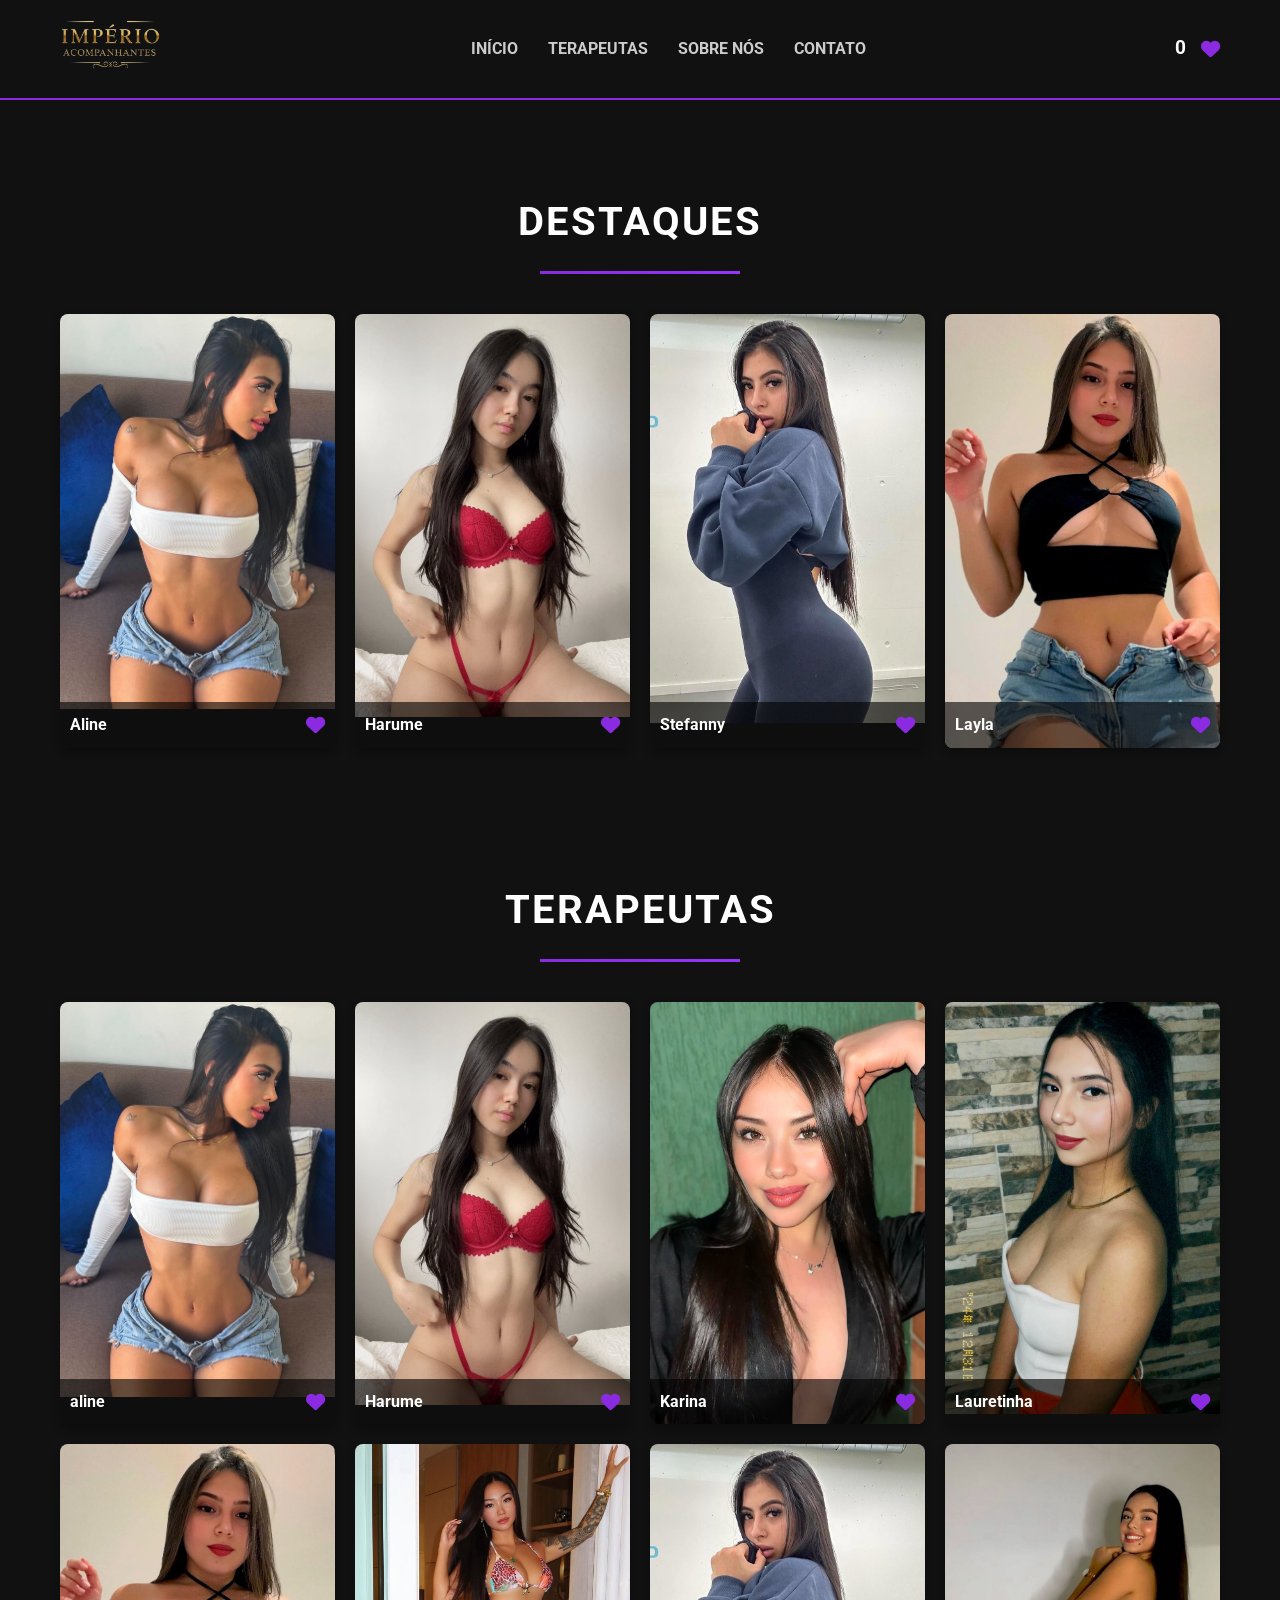
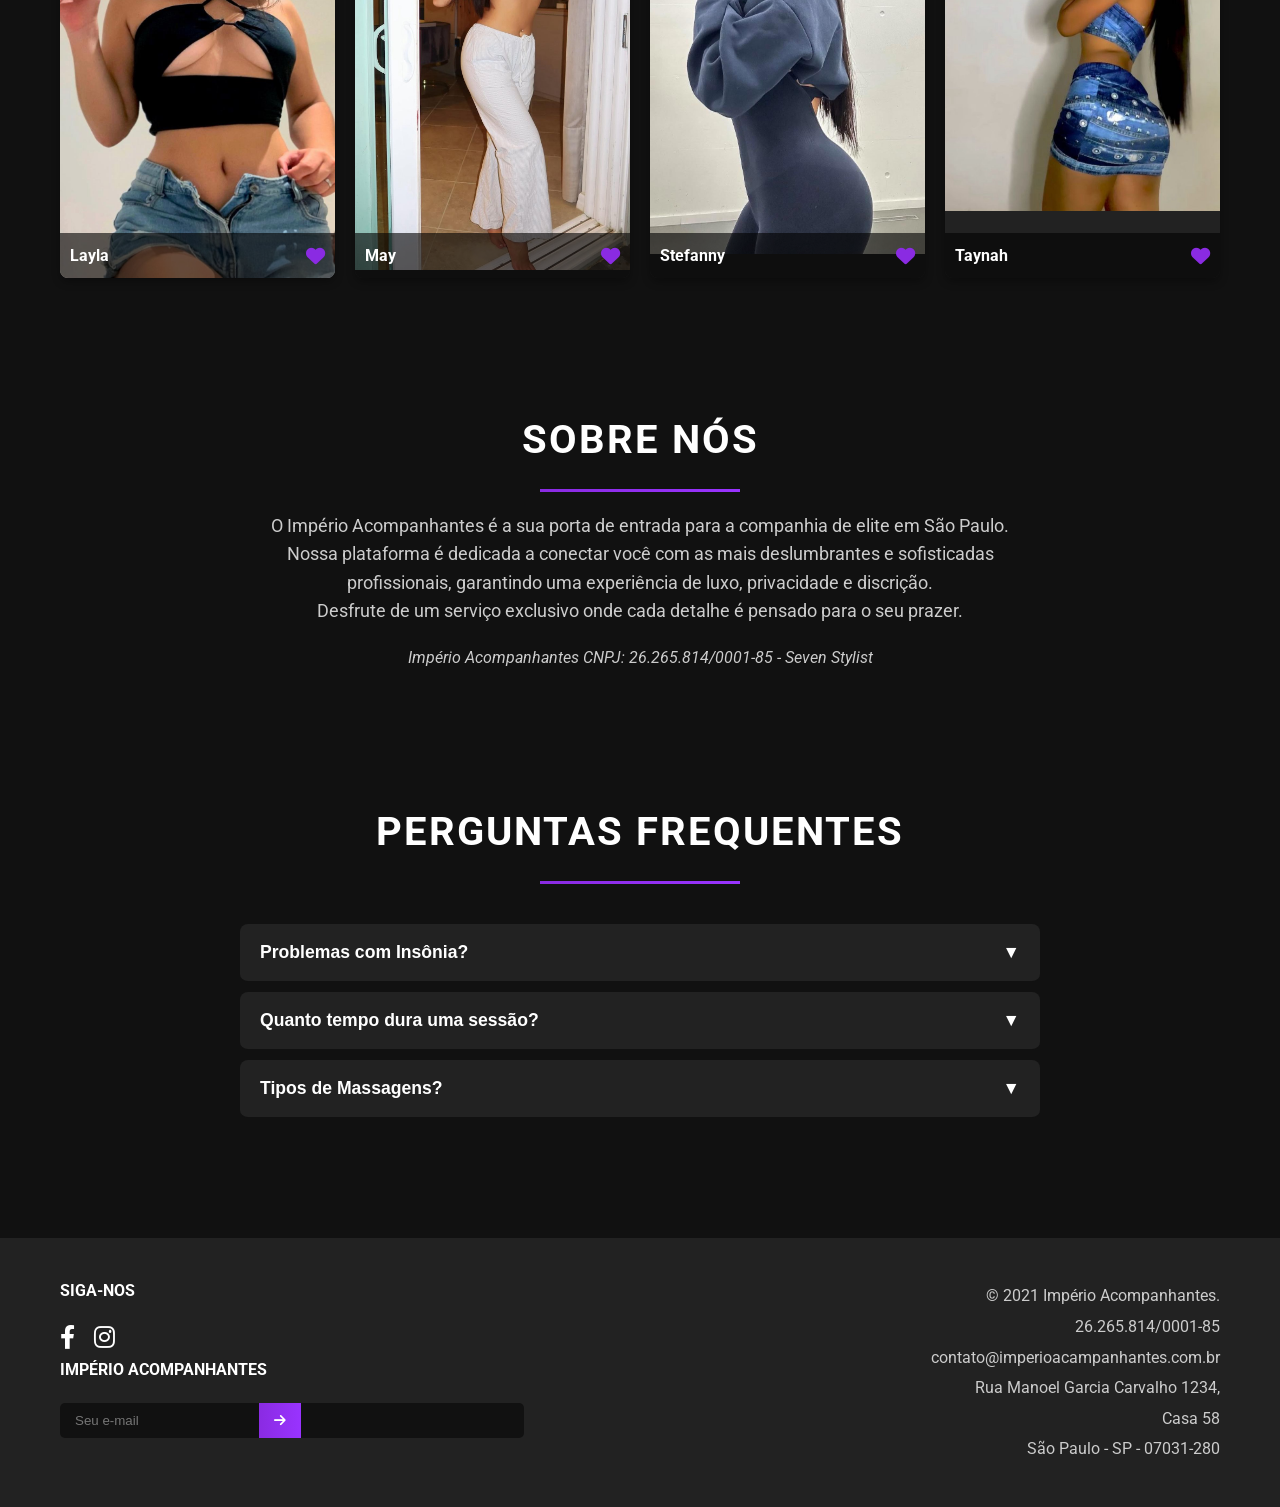
==== index.html @ 7ad2dae6 "Alterações dos css e html e img" ====
<!DOCTYPE html>
<html lang="pt-BR">
  <head>
    <meta charset="UTF-8" />
    <meta name="viewport" content="width=device-width, initial-scale=1.0" />

    <title>Império Acompanhantes | Acompanhantes de Luxo em São Paulo</title>

    <meta
      name="description"
      content="Encontre acompanhantes de luxo em São Paulo para encontros inesquecíveis. Profissionais de alto padrão e discrição garantida."
    />

    <meta
      name="keywords"
      content="acompanhantes, luxo, São Paulo, império acompanhantes, garotas de programa, escorts"
    />

    <meta name="author" content="Império Acompanhantes" />

    <link rel="canonical" href="https://www.imperioacompanhantes.com.br/" />

    <meta property="og:title" content="Império Acompanhantes | Acompanhantes de Luxo em São Paulo" />
    <meta property="og:description" content="Encontre acompanhantes de luxo em São Paulo para encontros inesquecíveis. Profissionais de alto padrão e discrição garantida." />
    <meta property="og:url" content="https://www.imperioacompanhantes.com.br/" />
    <meta property="og:site_name" content="Império Acompanhantes" />
    <meta property="og:type" content="website" />
    <meta property="og:image" content="https://www.imperioacompanhantes.com.br/img/logo-1.png" />

    <meta name="twitter:card" content="summary_large_image" />
    <meta name="twitter:title" content="Império Acompanhantes | Acompanhantes de Luxo em São Paulo" />
    <meta name="twitter:description" content="Encontre acompanhantes de luxo em São Paulo para encontros inesquecíveis. Profissionais de alto padrão e discrição garantida." />
    <meta name="twitter:image" content="https://www.imperioacompanhantes.com.br/img/logo-1.png" />

    <link rel="shortcut icon" href="./img/favicon.ico" type="image/x-icon">

    <link rel="stylesheet" href="style.css" />
    <link rel="stylesheet" href="responsivo.css" />
    <link
      rel="stylesheet"
      href="https://cdnjs.cloudflare.com/ajax/libs/font-awesome/6.0.0-beta3/css/all.min.css"
    />
  </head>

  <body>
    <header class="main-header">
      <div class="container">
        <div class="logo">
          <img src="./img/logo-1.png" alt="Império Acompanhantes Logo" />
        </div>
        <nav class="main-nav">
          <ul>
            <li><a href="#">INÍCIO</a></li>
            <li><a href="#therapists">TERAPEUTAS</a></li>
            <li><a href="#about">SOBRE NÓS</a></li>
            <li><a href="contato.html">CONTATO</a></li>
          </ul>
        </nav>
        <div class="user-actions">
          <span class="favorites-count">0</span>
          <i class="fas fa-heart"></i>
          <i class="fas fa-bars menu-icon"></i>
        </div>
      </div>
    </header>

    <main>
      <section class="highlights-section">
        <div class="container">
          <h2 class="section-title">Destaques</h2>
          <div class="highlights-grid">
            <div class="highlight-card">
              <a href="aline.html">
              <img src="./img/aline/aline-1.jpg" alt="Aline" />
              </a>
              <div class="card-footer">
                <span class="therapist-name">Aline</span>
                <i class="fas fa-heart favorite-icon"></i>
              </div>
            </div>
            <div class="highlight-card">
              <a href="harume.html">
                <img src="./img/harume/harume-1.jpg" alt="Harume" />
              </a>
              <div class="card-footer">
                <span class="therapist-name">Harume</span>
                <i class="fas fa-heart favorite-icon"></i>
              </div>
            </div>
            <div class="highlight-card">
              <a href="stefanny.html">
                <img src="./img/stefanny/stefanny-1.jpg" alt="stefanny" />
              </a>
              <div class="card-footer">
                <span class="therapist-name">Stefanny</span>
                <i class="fas fa-heart favorite-icon"></i>
              </div>
            </div>
            <div class="highlight-card">
              <a href="layla.html">
                <img src="./img/layla/layla-1.jpg" alt="layla" />
              </a>
              <div class="card-footer">
                <span class="therapist-name">Layla</span>
                <i class="fas fa-heart favorite-icon"></i>
              </div>
            </div>
          </div>
        </div>
      </section>

      <section class="therapists-section" id="therapists">
        <div class="container">
          <h2 class="section-title">Terapeutas</h2>
          <div class="therapists-grid">
            <div class="therapist-card">
              <a href="aline.html">
                <img src="./img/aline/aline-1.jpg" alt="aline" />
              </a>
              <div class="card-footer">
                <span class="therapist-name">aline</span>
                <i class="fas fa-heart favorite-icon"></i>
              </div>
            </div>
            <div class="therapist-card">
              <a href="harume.html">
                <img src="./img/harume/harume-1.jpg" alt="Harume" />
              </a>
              <div class="card-footer">
                <span class="therapist-name">Harume</span>
                <i class="fas fa-heart favorite-icon"></i>
              </div>
            </div>
            <div class="therapist-card">
              <a href="karina.html">
                <img src="./img/karina/karina-1.jpg" alt="Karina" />
              </a>
              <div class="card-footer">
                <span class="therapist-name">Karina</span>
                <i class="fas fa-heart favorite-icon"></i>
              </div>
            </div>
            <div class="therapist-card">
              <a href="lauretinha.html">
                <img src="./img/lauretinha/lauretinha-1.jpg" alt="Lauretinha" />
              </a>
              <div class="card-footer">
                <span class="therapist-name">Lauretinha</span>
                <i class="fas fa-heart favorite-icon"></i>
              </div>
            </div>
            <div class="therapist-card">
              <a href="layla.html">
                <img src="./img/layla/layla-1.jpg" alt="Layla" />
              </a>
              <div class="card-footer">
                <span class="therapist-name">Layla</span>
                <i class="fas fa-heart favorite-icon"></i>
              </div>
            </div>
            <div class="therapist-card">
              <a href="may.html">
                <img src="./img/may/may-1.jpg" alt="May" />
              </a>
              <div class="card-footer">
                <span class="therapist-name">May</span>
                <i class="fas fa-heart favorite-icon"></i>
              </div>
            </div>
            <div class="therapist-card">
              <a href="stefanny.html">
                <img src="./img/stefanny/stefanny-1.jpg" alt="Stefanny" />
              </a>
              <div class="card-footer">
                <span class="therapist-name">Stefanny</span>
                <i class="fas fa-heart favorite-icon"></i>
              </div>
            </div>
            <div class="therapist-card">
              <a href="taynah.html">
                <img src="./img/taynah/taynah-1.jpg" alt="Taynah" />
              </a>
              <div class="card-footer">
                <span class="therapist-name">Taynah</span>
                <i class="fas fa-heart favorite-icon"></i>
              </div>
            </div>
          </div>
        </div>
      </section>

      <section class="about-us-section" id="about">
        <div class="container">
          <h2 class="section-title">Sobre Nós</h2>
          <p class="about-us-text">
            O Império Acompanhantes é a sua porta de entrada para a companhia de elite em São Paulo.<br> Nossa plataforma é dedicada a conectar você com as mais deslumbrantes e sofisticadas profissionais, garantindo uma experiência de luxo, privacidade e discrição.<br> Desfrute de um serviço exclusivo onde cada detalhe é pensado para o seu prazer.
          </p>
          <p class="about-us-details">
            Império Acompanhantes CNPJ: 26.265.814/0001-85 - Seven Stylist
          </p>
        </div>
      </section>

      <section class="faq-section">
        <div class="container">
          <h2 class="section-title">Perguntas Frequentes</h2>
          <div class="accordion">
            <div class="accordion-item">
              <button class="accordion-header">
                Problemas com Insônia?
                <span class="icon">&#9660;</span>
              </button>
              <div class="accordion-content">
                <p>
                  Ao produzir serotonina a massagem também produz a melatonina,
                  o hormônio responsável pelas nossas noites bem dormidas,
                  ajudando a se manter mais tempo na fase profunda do sono onde
                  a nossa saúde é restaurada e a dor reduzida melhorando, muito,
                  a qualidade de vida!
                </p>
              </div>
            </div>
            <div class="accordion-item">
              <button class="accordion-header">
                Quanto tempo dura uma sessão?
                <span class="icon">&#9660;</span>
              </button>
              <div class="accordion-content">
                <p>
                  A massoterapia tem a duração de, mais ou menos, uma hora e
                  naquele momento nada mais importa além do seu relaxamento e
                  bem-estar. Durante a sessão de massagem é liberado o hormônio
                  cortisol que, ao aumentar, ajuda a combater o estresse. Também
                  há o aumento da dopamina que é o neurotransmissor responsável
                  pela sensação de prazer, por isso, que após a sessão você se
                  sente relaxada e muito bem.
                </p>
              </div>
            </div>
            <div class="accordion-item">
              <button class="accordion-header">
                Tipos de Massagens?
                <span class="icon">&#9660;</span>
              </button>
              <div class="accordion-content">
                <p>
                  A massoterapia tem a duração de, mais ou menos, uma hora e
                  naquele momento nada mais importa além do seu relaxamento e
                  bem-estar. Durante a sessão de massagem é liberado o hormônio
                  cortisol que, ao aumentar, ajuda a combater o estresse. Também
                  há o aumento da dopamina que é o neurotransmissor responsável
                  pela sensação de prazer, por isso, que após a sessão você se
                  sente relaxada e muito bem.
                </p>
              </div>
            </div>
          </div>
        </div>
      </section>
    </main>

    <footer class="main-footer">
      <div class="container">
        <div class="footer-social">
          <h4>Siga-nos</h4>
          <div class="social-icons">
            <a href="#"><i class="fab fa-facebook-f"></i></a>
            <a href="#"><i class="fab fa-instagram"></i></a>
          </div>
          <h4>Império Acompanhantes</h4>
          <div class="newsletter-form">
            <input type="email" placeholder="Seu e-mail" />
            <button type="submit"><i class="fas fa-arrow-right"></i></button>
          </div>
        </div>
        <div class="footer-info">
          <p>&copy; 2021 Império Acompanhantes.</p>
          <p>26.265.814/0001-85</p>
          <p>contato@imperioacampanhantes.com.br</p>
          <p>Rua Manoel Garcia Carvalho 1234,</p>
          <p>Casa 58</p>
          <p>São Paulo - SP - 07031-280</p>
        </div>
      </div>
    </footer>

    <script src="script.js"></script>
  </body>
</html>
---- style.css ----
@import url("https://fonts.googleapis.com/css2?family=Roboto:wght@400;700&display=swap");

:root {
  --dark-bg: #111111;
  --primary-purple: #8a2be2;
  --light-purple: #9933ff;
  --text-color: #ffffff;
  --text-light: #cccccc;
  --gray-bg: #222222;
}

* {
  margin: 0;
  padding: 0;
  box-sizing: border-box;
}

body {
  font-family: "Roboto", sans-serif;
  background-color: var(--dark-bg);
  color: var(--text-color);
  line-height: 1.6;
}

.container {
  max-width: 1200px;
  margin: 0 auto;
  padding: 0 20px;
}

.main-header {
  background-color: var(--dark-bg);
  padding: 20px 0;
  border-bottom: 2px solid var(--primary-purple);
}

.main-header .container {
  display: flex;
  justify-content: space-between;
  align-items: center;
}

.logo img {
  height: 50px;
}

.main-nav ul {
  list-style: none;
  display: flex;
}

.main-nav li {
  margin: 0 15px;
}

.main-nav a {
  color: var(--text-light);
  text-decoration: none;
  font-weight: bold;
  text-transform: uppercase;
  transition: color 0.3s ease;
}

.main-nav a:hover,
.main-nav a.active {
  color: var(--primary-purple);
}

.user-actions {
  display: flex;
  align-items: center;
  gap: 15px;
  font-size: 1.2rem;
}

.user-actions .favorites-count {
  font-weight: bold;
}

.user-actions .fa-heart {
  color: var(--primary-purple);
}

.user-actions .fa-bars {
  color: var(--text-color);
  cursor: pointer;
}

.section-title {
  text-align: center;
  font-size: 2.5rem;
  padding: 50px 0 20px;
  position: relative;
  text-transform: uppercase;
  letter-spacing: 2px;
}

.section-title::after {
  content: "";
  position: absolute;
  bottom: 0;
  left: 50%;
  transform: translateX(-50%);
  width: 200px;
  height: 3px;
  background: linear-gradient(to right, #8a2be2, #9933ff);
}

.highlights-section {
  padding: 40px 0;
}

.highlights-grid {
  display: grid;
  grid-template-columns: repeat(4, 1fr);
  gap: 20px;
  margin-top: 40px;
}

.highlight-card {
  background-color: var(--gray-bg);
  border-radius: 8px;
  overflow: hidden;
  position: relative;
  box-shadow: 0 4px 8px rgba(0, 0, 0, 0.3);
  transition: transform 0.3s ease;
}

.highlight-card:hover {
  transform: translateY(-5px);
}

.highlight-card img {
  width: 100%;
  height: auto;
  display: block;
}

.highlight-card .card-footer {
  position: absolute;
  bottom: 0;
  left: 0;
  width: 100%;
  background: rgba(0, 0, 0, 0.6);
  color: var(--text-color);
  padding: 10px;
  display: flex;
  justify-content: space-between;
  align-items: center;
}

.highlight-card .therapist-name {
  font-weight: bold;
}

.highlight-card .favorite-icon {
  color: var(--primary-purple);
  cursor: pointer;
  font-size: 1.2rem;
}

.therapists-section {
  padding: 40px 0;
}

.therapists-grid {
  display: grid;
  grid-template-columns: repeat(4, 1fr);
  gap: 20px;
  margin-top: 40px;
}

.therapist-card {
  background-color: var(--gray-bg);
  border-radius: 8px;
  overflow: hidden;
  position: relative;
  box-shadow: 0 4px 8px rgba(0, 0, 0, 0.3);
  transition: transform 0.3s ease;
}

.therapist-card:hover {
  transform: translateY(-5px);
}

.therapist-card img {
  width: 100%;
  height: auto;
  display: block;
}

.card-footer {
  position: absolute;
  bottom: 0;
  left: 0;
  width: 100%;
  background: rgba(0, 0, 0, 0.6);
  color: var(--text-color);
  padding: 10px;
  display: flex;
  justify-content: space-between;
  align-items: center;
}

.therapist-name {
  font-weight: bold;
}

.favorite-icon {
  color: var(--primary-purple);
  cursor: pointer;
  font-size: 1.2rem;
}

.about-us-section {
  padding: 40px 0;
  text-align: center;
}

.about-us-text {
  max-width: 800px;
  margin: 20px auto;
  color: var(--text-light);
  font-size: 1.1rem;
}

.about-us-details {
  margin-top: 10px;
  font-style: italic;
  color: var(--text-light);
}

.massage-gallery {
  display: grid;
  grid-template-columns: repeat(3, 1fr);
  gap: 10px;
  margin-top: 40px;
}

.massage-gallery img {
  width: 100%;
  height: auto;
  border-radius: 8px;
  box-shadow: 0 4px 8px rgba(0, 0, 0, 0.3);
}

.faq-section {
  padding: 40px 0;
}

.accordion {
  max-width: 800px;
  margin: 40px auto;
}

.accordion-item {
  background-color: var(--gray-bg);
  border-bottom: 1px solid var(--dark-bg);
  margin-bottom: 10px;
  border-radius: 8px;
  overflow: hidden;
}

.accordion-header {
  width: 100%;
  background-color: var(--gray-bg);
  color: var(--text-color);
  border: none;
  text-align: left;
  padding: 18px 20px;
  font-size: 1.1rem;
  font-weight: bold;
  cursor: pointer;
  transition: background-color 0.3s ease;
  display: flex;
  justify-content: space-between;
  align-items: center;
}

.accordion-header:hover {
  background-color: #333;
}

.accordion-header .icon {
  transition: transform 0.3s ease;
}

.accordion-header.active .icon {
  transform: rotate(180deg);
}

.accordion-content {
  background-color: #333;
  max-height: 0;
  overflow: hidden;
  transition: max-height 0.3s ease-out;
  padding: 0 20px;
}

.accordion-content p {
  padding: 15px 0;
  color: var(--text-light);
}

.main-footer {
  background-color: var(--gray-bg);
  padding: 40px 0;
  margin-top: 40px;
}

.main-footer .container {
  display: flex;
  justify-content: space-between;
  flex-wrap: wrap;
  align-items: flex-start;
}

.footer-social {
  width: 40%;
}

.footer-social h4 {
  color: var(--text-color);
  text-transform: uppercase;
  margin-bottom: 15px;
}

.social-icons a {
  color: var(--text-color);
  font-size: 1.5rem;
  margin-right: 15px;
  transition: color 0.3s ease;
}

.social-icons a:hover {
  color: var(--primary-purple);
}

.newsletter-form {
  margin-top: 20px;
  display: flex;
  align-items: center;
  border-radius: 5px;
  overflow: hidden;
  background-color: var(--dark-bg);
}

.newsletter-form input {
  border: none;
  background: transparent;
  padding: 10px 15px;
  color: var(--text-color);
  outline: none;
}

.newsletter-form button {
  background: linear-gradient(to right, #8a2be2, #9933ff);
  border: none;
  color: var(--text-color);
  padding: 10px 15px;
  cursor: pointer;
}

.footer-info {
  width: 50%;
  text-align: right;
  color: var(--text-light);
}

.footer-info p {
  margin: 5px 0;
}

.contact-section {
  padding: 40px 0;
  text-align: center;
}

.contact-form {
  max-width: 600px;
  margin: 40px auto 20px auto;
  text-align: left;
}

.form-group {
  margin-bottom: 20px;
}

.form-group label {
  display: block;
  margin-bottom: 8px;
  font-weight: bold;
  color: var(--primary-purple);
}

.form-group input,
.form-group textarea {
  width: 100%;
  padding: 12px;
  border: 2px solid var(--primary-purple);
  background-color: transparent;
  color: var(--text-color);
  border-radius: 8px;
  font-size: 1rem;
  box-sizing: border-box;
}

.form-group input:focus,
.form-group textarea:focus {
  outline: none;
  border-color: var(--accent-pink);
}

.btn-send {
  display: block;
  width: 100%;
  padding: 15px;
  font-size: 1.1rem;
  font-weight: bold;
  color: #fff;
  background-color: var(--primary-purple);
  border: none;
  border-radius: 8px;
  cursor: pointer;
  transition: background-color 0.3s ease;
}

.btn-send:hover {
  background-color: var(--accent-pink);
}

.other-contacts {
  margin-top: 40px;
  text-align: center;
}

.other-contacts h4 {
  color: var(--primary-purple);
  font-size: 1.2rem;
  margin-bottom: 15px;
}

.other-contacts .social-links a {
  display: block;
  margin: 10px 0;
  color: var(--text-color);
  text-decoration: none;
  font-size: 1rem;
  transition: color 0.3s ease;
}

.other-contacts .social-links a:hover {
  color: var(--primary-purple);
}

.fas.fa-bars.menu-icon {
  display: none;
}
---- responsivo.css ----
@media (max-width: 768px) {
  .main-header .container {
    flex-direction: column;
    text-align: center;
  }

  .main-nav {
    display: none;
    position: absolute;
    top: 60px;
    left: 0;
    width: 100%;
    background-color: #1a1a1a;
    z-index: 1000;
    margin-top: 10px;
  }

  .main-nav.open {
    display: block;
  }

  .main-nav ul {
    list-style: none;
    padding: 0;
    margin: 0;
    display: flex;
    flex-direction: column;
    gap: 10px;
  }

  .main-nav ul li {
    width: 100%;
    margin: 0;
    border-bottom: 1px solid rgba(255, 255, 255, 0.1);
  }

  .main-nav ul li a:hover {
    background: linear-gradient(to right, #9b59b6, #e91e63);
    color: #fff; 
    transition: background 0.3s ease;
    font-weight: bold;
  }

  .main-nav ul li a {
    display: block;
    width: 100%;
    padding: 15px 20px;
    color: #fff;
    text-decoration: none;
    font-size: 1.1rem;
    text-transform: uppercase;
    transition: background-color 0.3s ease;
  }

  .main-nav ul li a:hover,
  .main-nav ul li a:focus {
    background-color: rgba(255, 255, 255, 0.1);
  }

  .menu-icon {
    display: block;
    cursor: pointer;
  }

  .fas.fa-bars.menu-icon {
    display: block;
  }
    
  .highlights-grid {
    grid-template-columns: repeat(2, 1fr);
  }

  .massage-gallery {
    grid-template-columns: repeat(2, 1fr);
  }

  .therapists-grid {
    grid-template-columns: repeat(2, 1fr);
  }
    
  .footer-social,
  .footer-info {
    width: 100%;
    text-align: left;
    margin-bottom: 20px;
  }
    
  .footer-info {
    text-align: left;
  }
}

@media (max-width: 480px) {
  
  .fas.fa-bars.menu-icon {
    display: block;
  }

  .highlights-grid {
    grid-template-columns: 1fr;
  }

  .massage-gallery {
    grid-template-columns: 1fr;
  }
  
  .therapists-grid {
    grid-template-columns: 1fr;
  }
}
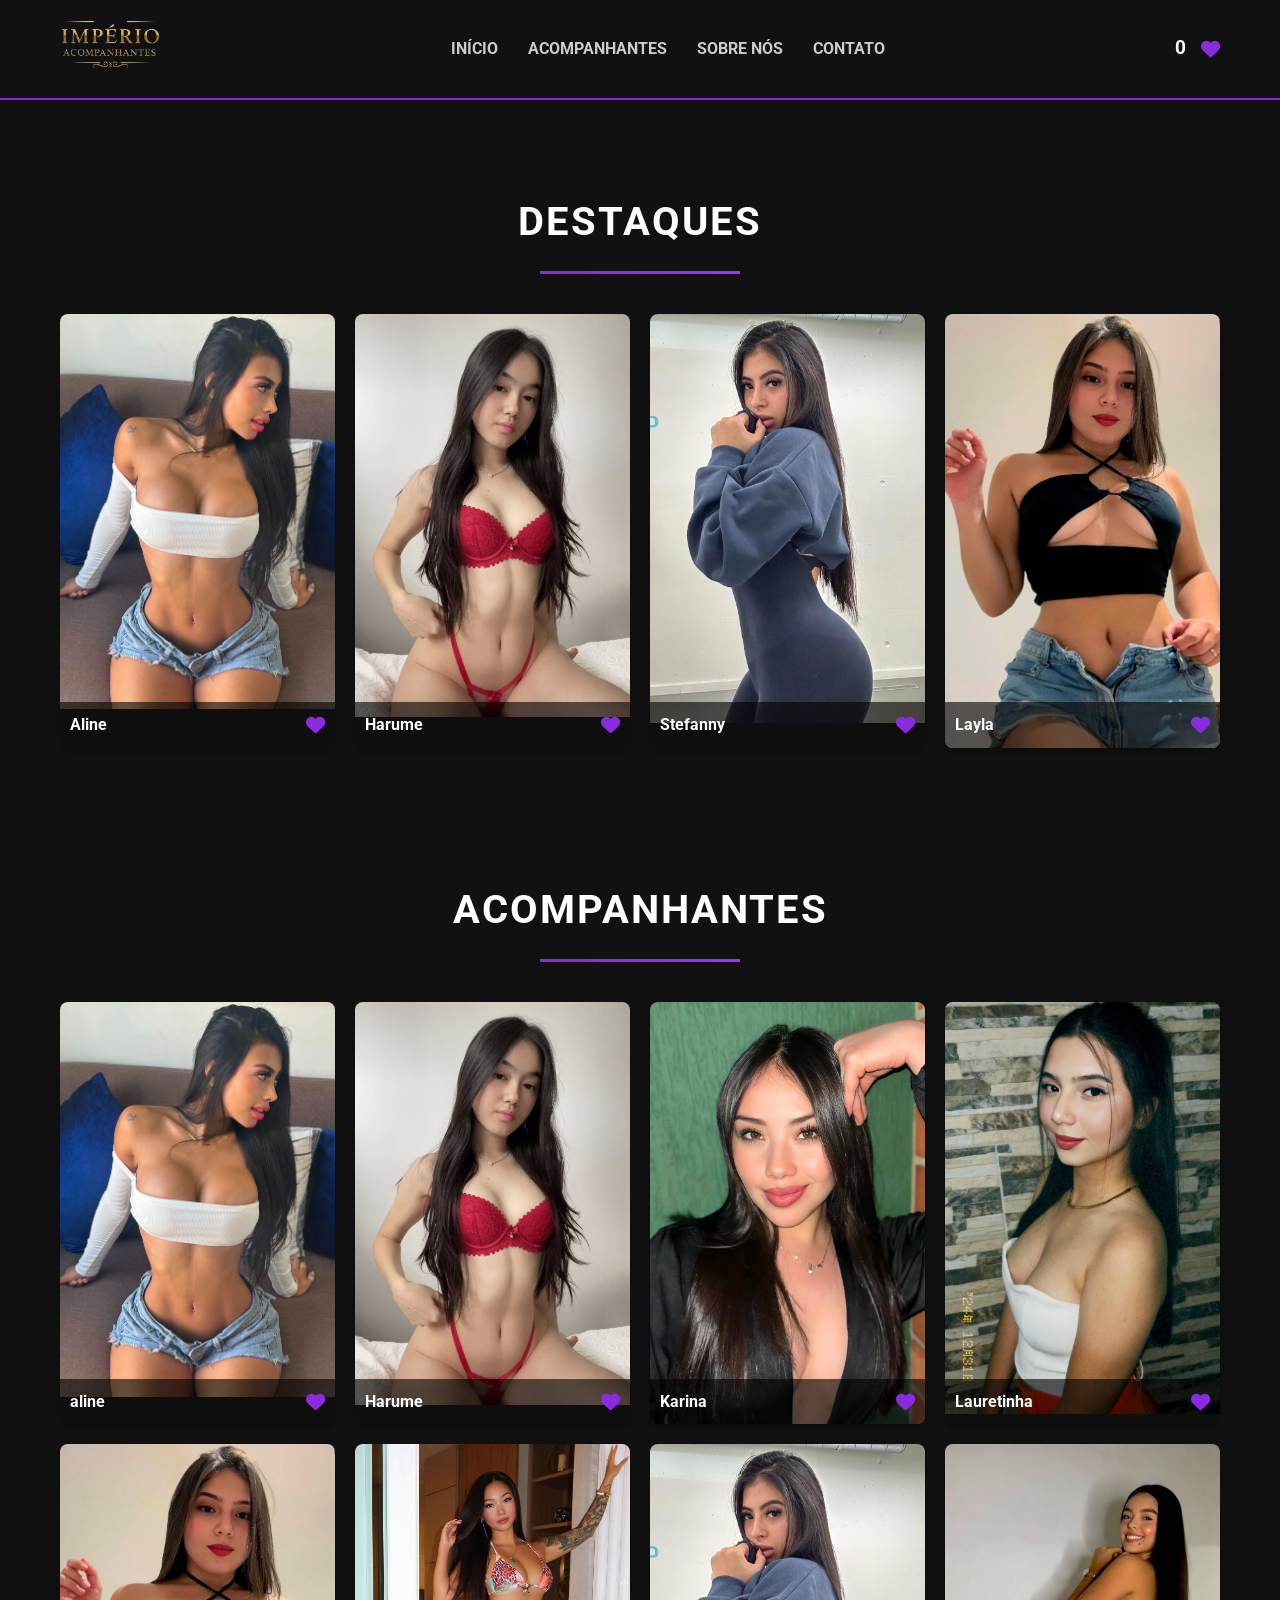
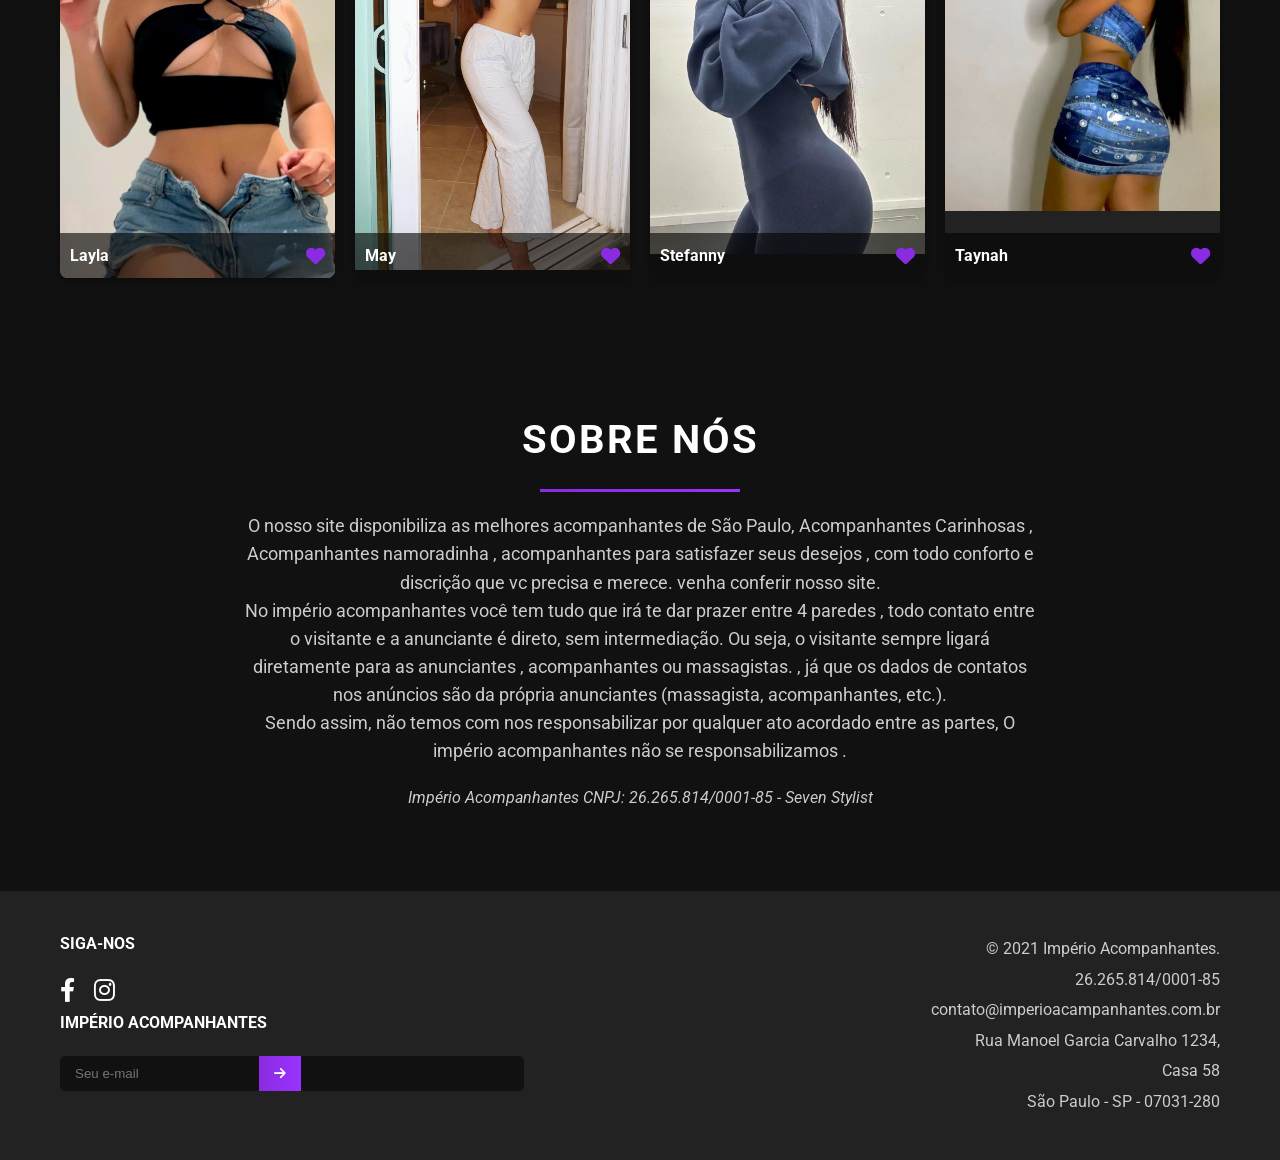
==== commit 05f2dd2e: "Alteração dos textos e exclusão de seção" ====
--- a/index.html
+++ b/index.html
@@ -51,7 +51,7 @@
         <nav class="main-nav">
           <ul>
             <li><a href="#">INÍCIO</a></li>
-            <li><a href="#therapists">TERAPEUTAS</a></li>
+            <li><a href="#therapists">ACOMPANHANTES</a></li>
             <li><a href="#about">SOBRE NÓS</a></li>
             <li><a href="contato.html">CONTATO</a></li>
           </ul>
@@ -111,7 +111,7 @@
 
       <section class="therapists-section" id="therapists">
         <div class="container">
-          <h2 class="section-title">Terapeutas</h2>
+          <h2 class="section-title">Acompanhantes</h2>
           <div class="therapists-grid">
             <div class="therapist-card">
               <a href="aline.html">
@@ -193,68 +193,15 @@
         <div class="container">
           <h2 class="section-title">Sobre Nós</h2>
           <p class="about-us-text">
-            O Império Acompanhantes é a sua porta de entrada para a companhia de elite em São Paulo.<br> Nossa plataforma é dedicada a conectar você com as mais deslumbrantes e sofisticadas profissionais, garantindo uma experiência de luxo, privacidade e discrição.<br> Desfrute de um serviço exclusivo onde cada detalhe é pensado para o seu prazer.
+            O nosso site disponibiliza as melhores acompanhantes de São Paulo, Acompanhantes Carinhosas , Acompanhantes namoradinha , acompanhantes para satisfazer seus desejos , com todo conforto e discrição que vc precisa e merece. venha conferir nosso site. <br>
+            
+            No império acompanhantes você tem tudo que irá te dar prazer entre 4 paredes , todo contato entre o visitante e a anunciante é direto, sem intermediação. Ou seja, o visitante sempre ligará diretamente para as anunciantes , acompanhantes ou massagistas. , já que os dados de contatos nos anúncios são da própria anunciantes (massagista, acompanhantes, etc.). <br>
+ 
+            Sendo assim, não temos com nos responsabilizar por qualquer ato acordado entre as partes, O império acompanhantes  não se responsabilizamos .
           </p>
           <p class="about-us-details">
             Império Acompanhantes CNPJ: 26.265.814/0001-85 - Seven Stylist
           </p>
-        </div>
-      </section>
-
-      <section class="faq-section">
-        <div class="container">
-          <h2 class="section-title">Perguntas Frequentes</h2>
-          <div class="accordion">
-            <div class="accordion-item">
-              <button class="accordion-header">
-                Problemas com Insônia?
-                <span class="icon">&#9660;</span>
-              </button>
-              <div class="accordion-content">
-                <p>
-                  Ao produzir serotonina a massagem também produz a melatonina,
-                  o hormônio responsável pelas nossas noites bem dormidas,
-                  ajudando a se manter mais tempo na fase profunda do sono onde
-                  a nossa saúde é restaurada e a dor reduzida melhorando, muito,
-                  a qualidade de vida!
-                </p>
-              </div>
-            </div>
-            <div class="accordion-item">
-              <button class="accordion-header">
-                Quanto tempo dura uma sessão?
-                <span class="icon">&#9660;</span>
-              </button>
-              <div class="accordion-content">
-                <p>
-                  A massoterapia tem a duração de, mais ou menos, uma hora e
-                  naquele momento nada mais importa além do seu relaxamento e
-                  bem-estar. Durante a sessão de massagem é liberado o hormônio
-                  cortisol que, ao aumentar, ajuda a combater o estresse. Também
-                  há o aumento da dopamina que é o neurotransmissor responsável
-                  pela sensação de prazer, por isso, que após a sessão você se
-                  sente relaxada e muito bem.
-                </p>
-              </div>
-            </div>
-            <div class="accordion-item">
-              <button class="accordion-header">
-                Tipos de Massagens?
-                <span class="icon">&#9660;</span>
-              </button>
-              <div class="accordion-content">
-                <p>
-                  A massoterapia tem a duração de, mais ou menos, uma hora e
-                  naquele momento nada mais importa além do seu relaxamento e
-                  bem-estar. Durante a sessão de massagem é liberado o hormônio
-                  cortisol que, ao aumentar, ajuda a combater o estresse. Também
-                  há o aumento da dopamina que é o neurotransmissor responsável
-                  pela sensação de prazer, por isso, que após a sessão você se
-                  sente relaxada e muito bem.
-                </p>
-              </div>
-            </div>
-          </div>
         </div>
       </section>
     </main>
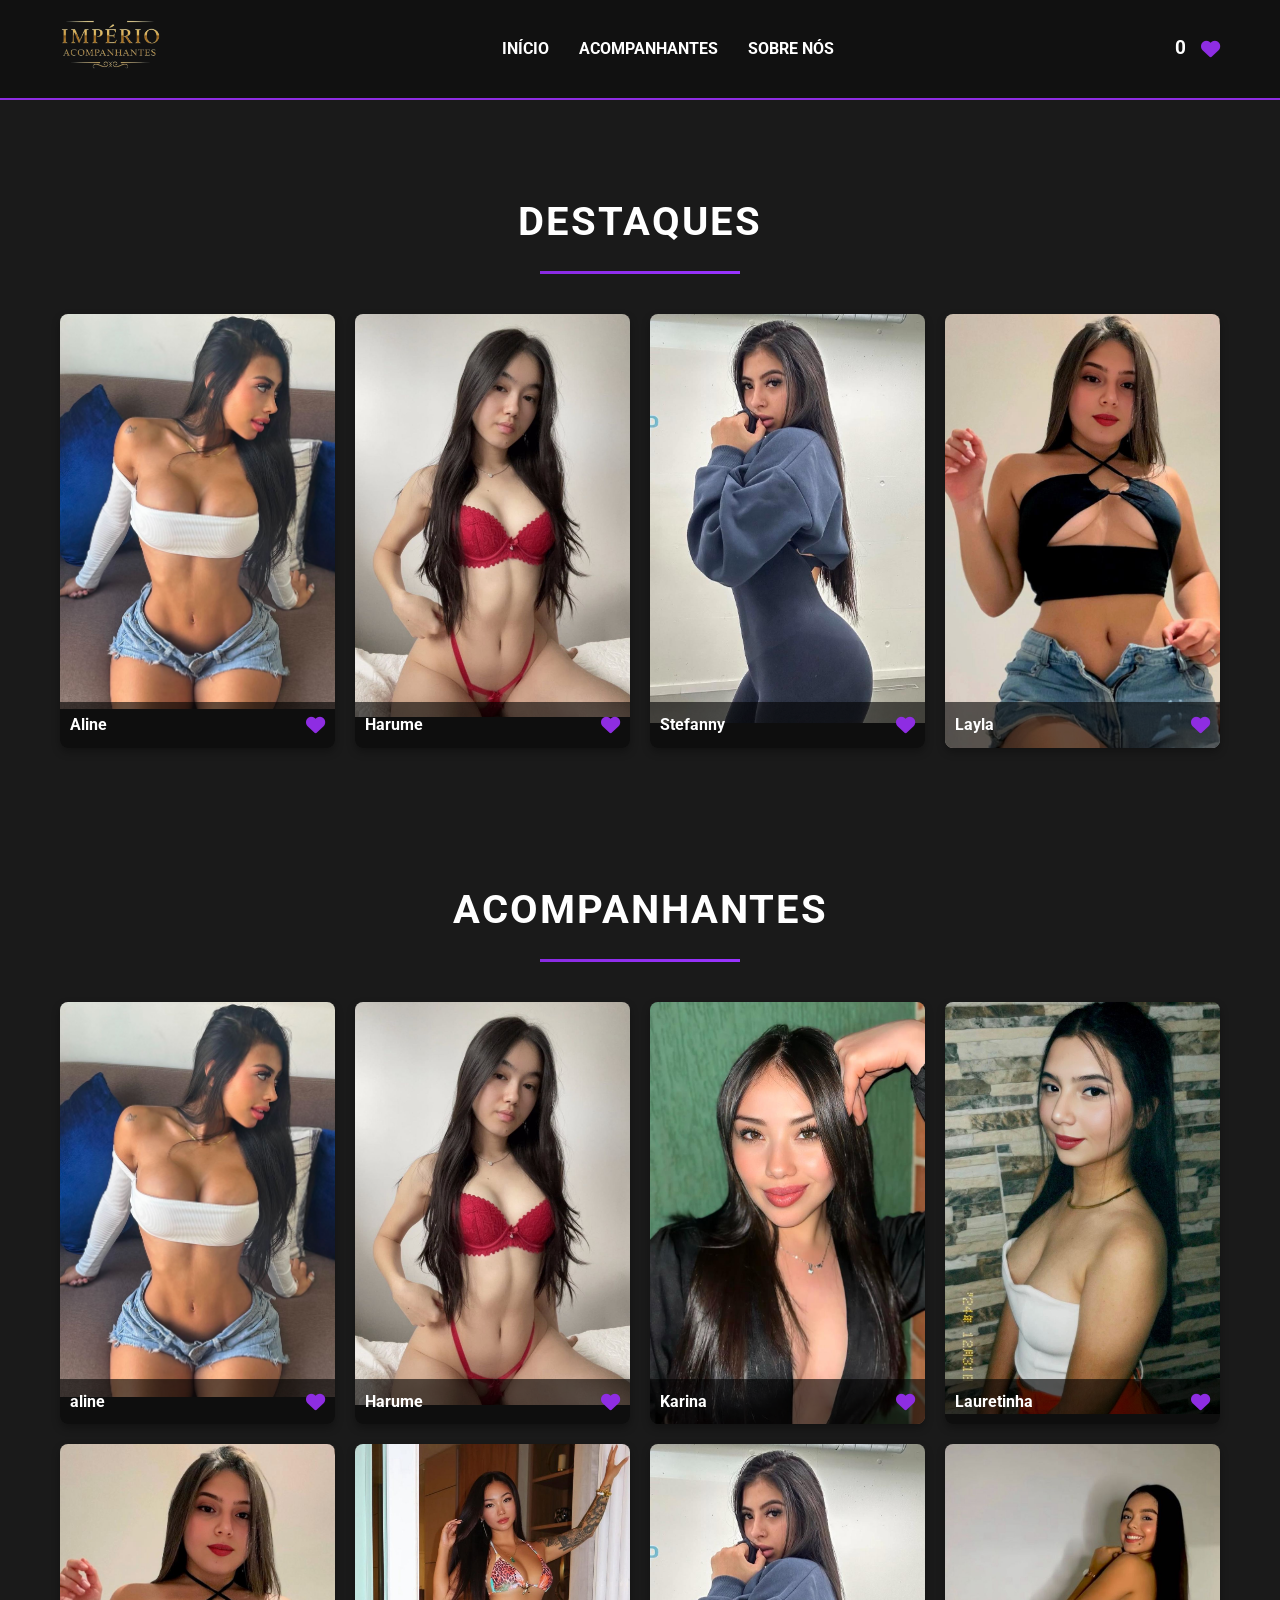
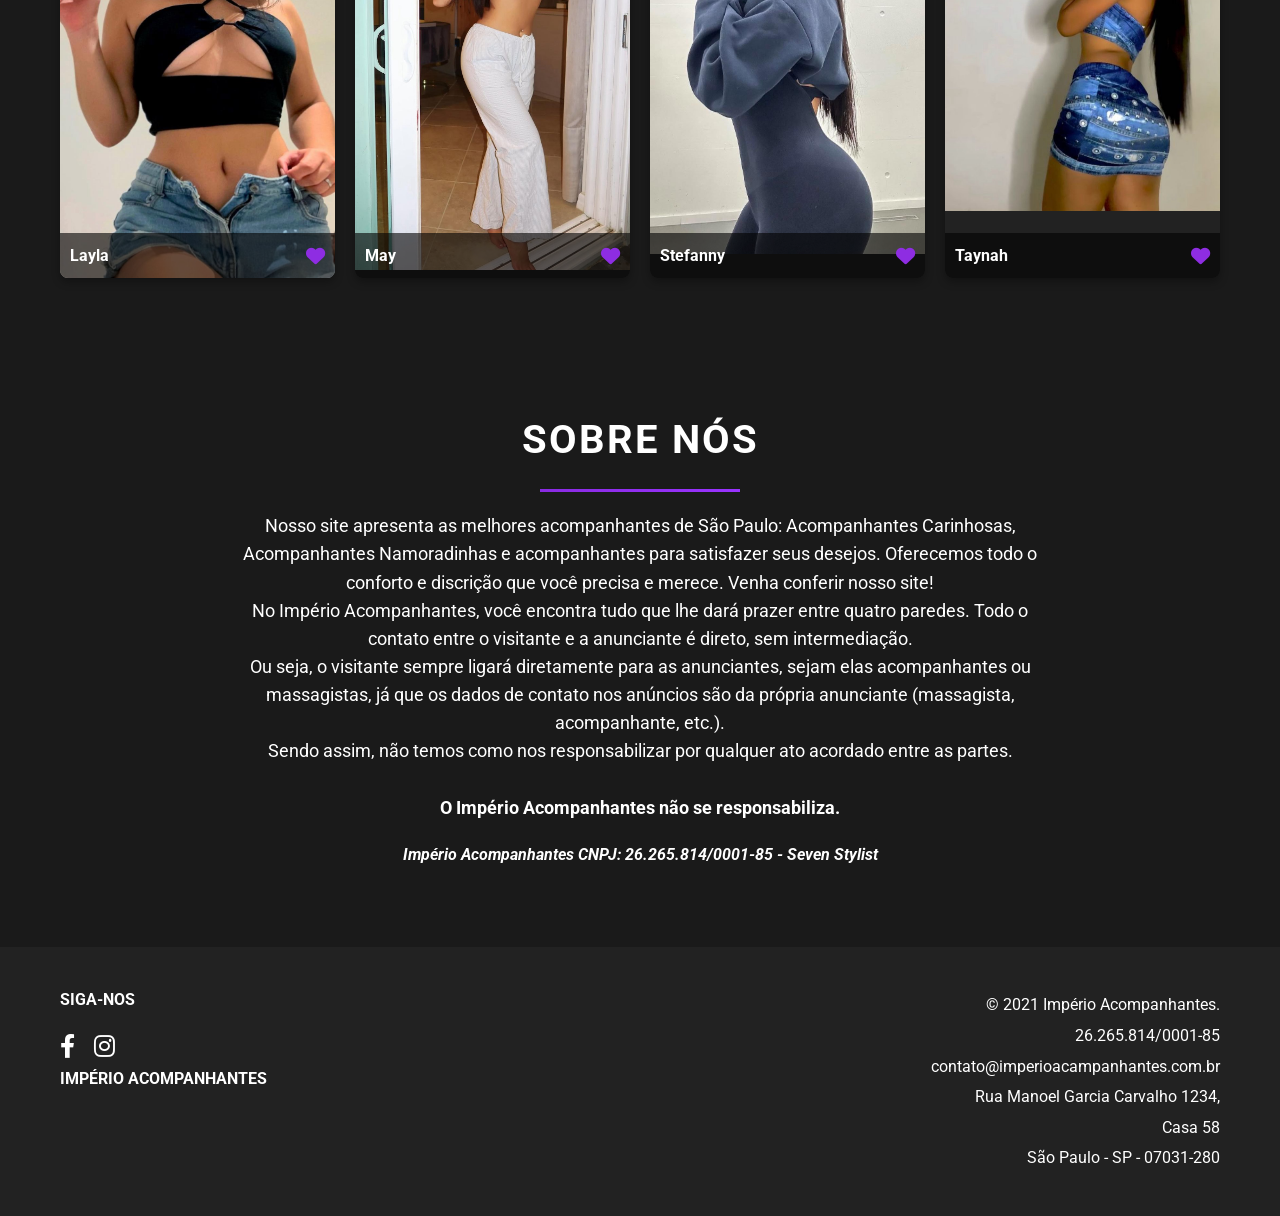
==== commit b81bfd41: "Alterações finais e exclusão da aba contatos" ====
--- a/index.html
+++ b/index.html
@@ -53,7 +53,6 @@
             <li><a href="#">INÍCIO</a></li>
             <li><a href="#therapists">ACOMPANHANTES</a></li>
             <li><a href="#about">SOBRE NÓS</a></li>
-            <li><a href="contato.html">CONTATO</a></li>
           </ul>
         </nav>
         <div class="user-actions">
@@ -193,14 +192,18 @@
         <div class="container">
           <h2 class="section-title">Sobre Nós</h2>
           <p class="about-us-text">
-            O nosso site disponibiliza as melhores acompanhantes de São Paulo, Acompanhantes Carinhosas , Acompanhantes namoradinha , acompanhantes para satisfazer seus desejos , com todo conforto e discrição que vc precisa e merece. venha conferir nosso site. <br>
+            Nosso site apresenta as melhores acompanhantes de São Paulo: Acompanhantes Carinhosas, Acompanhantes Namoradinhas e acompanhantes para satisfazer seus desejos. Oferecemos todo o conforto e discrição que você precisa e merece. Venha conferir nosso site!<br>
             
-            No império acompanhantes você tem tudo que irá te dar prazer entre 4 paredes , todo contato entre o visitante e a anunciante é direto, sem intermediação. Ou seja, o visitante sempre ligará diretamente para as anunciantes , acompanhantes ou massagistas. , já que os dados de contatos nos anúncios são da própria anunciantes (massagista, acompanhantes, etc.). <br>
+            No Império Acompanhantes, você encontra tudo que lhe dará prazer entre quatro paredes. Todo o contato entre o visitante e a anunciante é direto, sem intermediação.<br>
+            
+            Ou seja, o visitante sempre ligará diretamente para as anunciantes, sejam elas acompanhantes ou massagistas, já que os dados de contato nos anúncios são da própria anunciante (massagista, acompanhante, etc.).<br>
  
-            Sendo assim, não temos com nos responsabilizar por qualquer ato acordado entre as partes, O império acompanhantes  não se responsabilizamos .
+            Sendo assim, não temos como nos responsabilizar por qualquer ato acordado entre as partes. <br><br>
+            
+            <strong>O Império Acompanhantes não se responsabiliza. </strong>
           </p>
           <p class="about-us-details">
-            Império Acompanhantes CNPJ: 26.265.814/0001-85 - Seven Stylist
+            <strong>Império Acompanhantes CNPJ: 26.265.814/0001-85 - Seven Stylist</strong>
           </p>
         </div>
       </section>
@@ -215,10 +218,6 @@
             <a href="#"><i class="fab fa-instagram"></i></a>
           </div>
           <h4>Império Acompanhantes</h4>
-          <div class="newsletter-form">
-            <input type="email" placeholder="Seu e-mail" />
-            <button type="submit"><i class="fas fa-arrow-right"></i></button>
-          </div>
         </div>
         <div class="footer-info">
           <p>&copy; 2021 Império Acompanhantes.</p>
--- a/style.css
+++ b/style.css
@@ -7,6 +7,12 @@
   --text-color: #ffffff;
   --text-light: #cccccc;
   --gray-bg: #222222;
+  --dark-background: #1a1a1a;
+  --dark-card-background: #2a2a2a;
+  --primary-purple: #8e2de2;
+  --secondary-pink: #4a00e0;
+  --text-light: #ffffff;
+  --text-muted-dark: #b0b0b0;
 }
 
 * {
@@ -17,9 +23,12 @@
 
 body {
   font-family: "Roboto", sans-serif;
-  background-color: var(--dark-bg);
-  color: var(--text-color);
+  background-color: var(--dark-background);
+  color: var(--text-light);
   line-height: 1.6;
+  margin: 0;
+  padding: 0;
+  box-sizing: border-box;
 }
 
 .container {
@@ -336,30 +345,7 @@
   color: var(--primary-purple);
 }
 
-.newsletter-form {
-  margin-top: 20px;
-  display: flex;
-  align-items: center;
-  border-radius: 5px;
-  overflow: hidden;
-  background-color: var(--dark-bg);
-}
-
-.newsletter-form input {
-  border: none;
-  background: transparent;
-  padding: 10px 15px;
-  color: var(--text-color);
-  outline: none;
-}
-
-.newsletter-form button {
-  background: linear-gradient(to right, #8a2be2, #9933ff);
-  border: none;
-  color: var(--text-color);
-  padding: 10px 15px;
-  cursor: pointer;
-}
+
 
 .footer-info {
   width: 50%;
@@ -371,46 +357,6 @@
   margin: 5px 0;
 }
 
-.contact-section {
-  padding: 40px 0;
-  text-align: center;
-}
-
-.contact-form {
-  max-width: 600px;
-  margin: 40px auto 20px auto;
-  text-align: left;
-}
-
-.form-group {
-  margin-bottom: 20px;
-}
-
-.form-group label {
-  display: block;
-  margin-bottom: 8px;
-  font-weight: bold;
-  color: var(--primary-purple);
-}
-
-.form-group input,
-.form-group textarea {
-  width: 100%;
-  padding: 12px;
-  border: 2px solid var(--primary-purple);
-  background-color: transparent;
-  color: var(--text-color);
-  border-radius: 8px;
-  font-size: 1rem;
-  box-sizing: border-box;
-}
-
-.form-group input:focus,
-.form-group textarea:focus {
-  outline: none;
-  border-color: var(--accent-pink);
-}
-
 .btn-send {
   display: block;
   width: 100%;
@@ -429,30 +375,6 @@
   background-color: var(--accent-pink);
 }
 
-.other-contacts {
-  margin-top: 40px;
-  text-align: center;
-}
-
-.other-contacts h4 {
-  color: var(--primary-purple);
-  font-size: 1.2rem;
-  margin-bottom: 15px;
-}
-
-.other-contacts .social-links a {
-  display: block;
-  margin: 10px 0;
-  color: var(--text-color);
-  text-decoration: none;
-  font-size: 1rem;
-  transition: color 0.3s ease;
-}
-
-.other-contacts .social-links a:hover {
-  color: var(--primary-purple);
-}
-
 .fas.fa-bars.menu-icon {
   display: none;
 }
--- a/responsivo.css
+++ b/responsivo.css
@@ -77,6 +77,12 @@
   .therapists-grid {
     grid-template-columns: repeat(2, 1fr);
   }
+
+  .contact-container {
+    flex-direction: row;
+    justify-content: center;
+    align-items: flex-start;
+  }
     
   .footer-social,
   .footer-info {
@@ -107,4 +113,11 @@
   .therapists-grid {
     grid-template-columns: 1fr;
   }
+
+  .other-contacts {
+    border-left: none;
+    border-top: 1px solid var(--primary-purple);
+    padding-top: 30px;
+    text-align: center;
+  }
 }
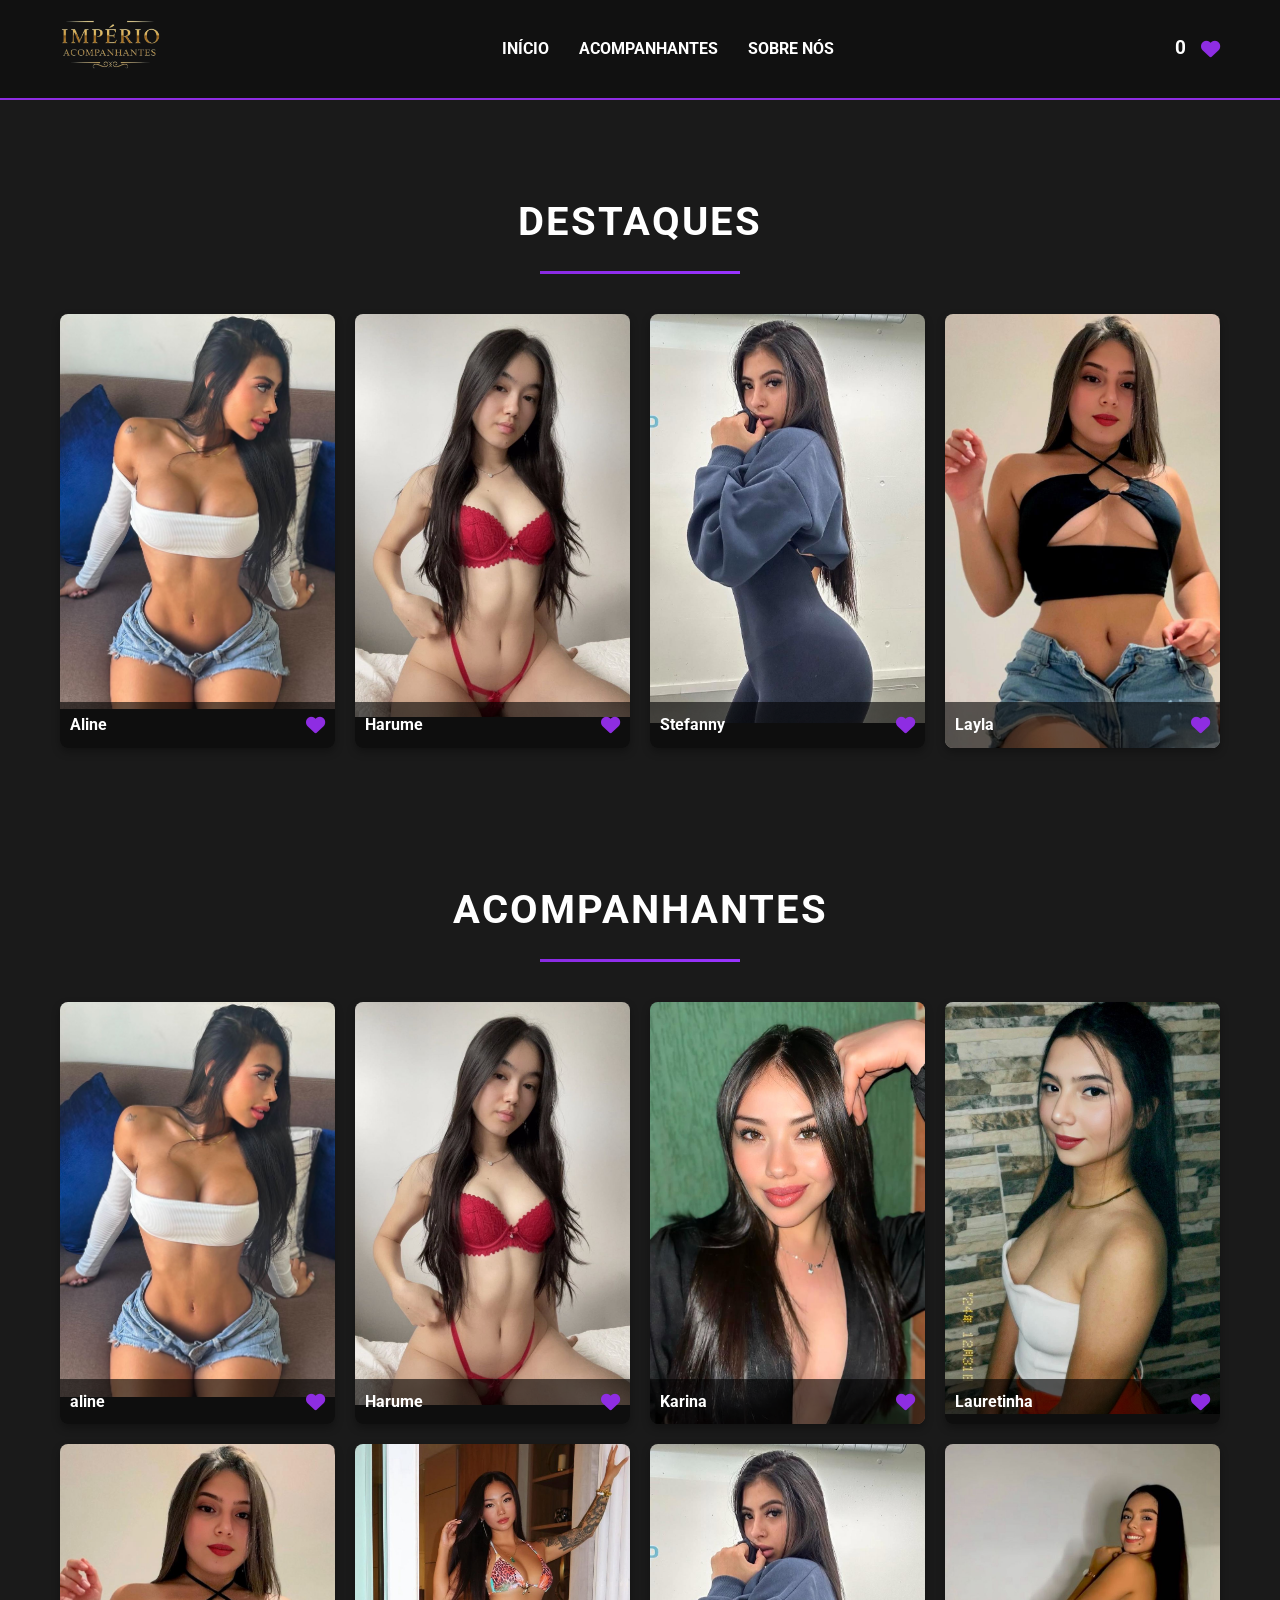
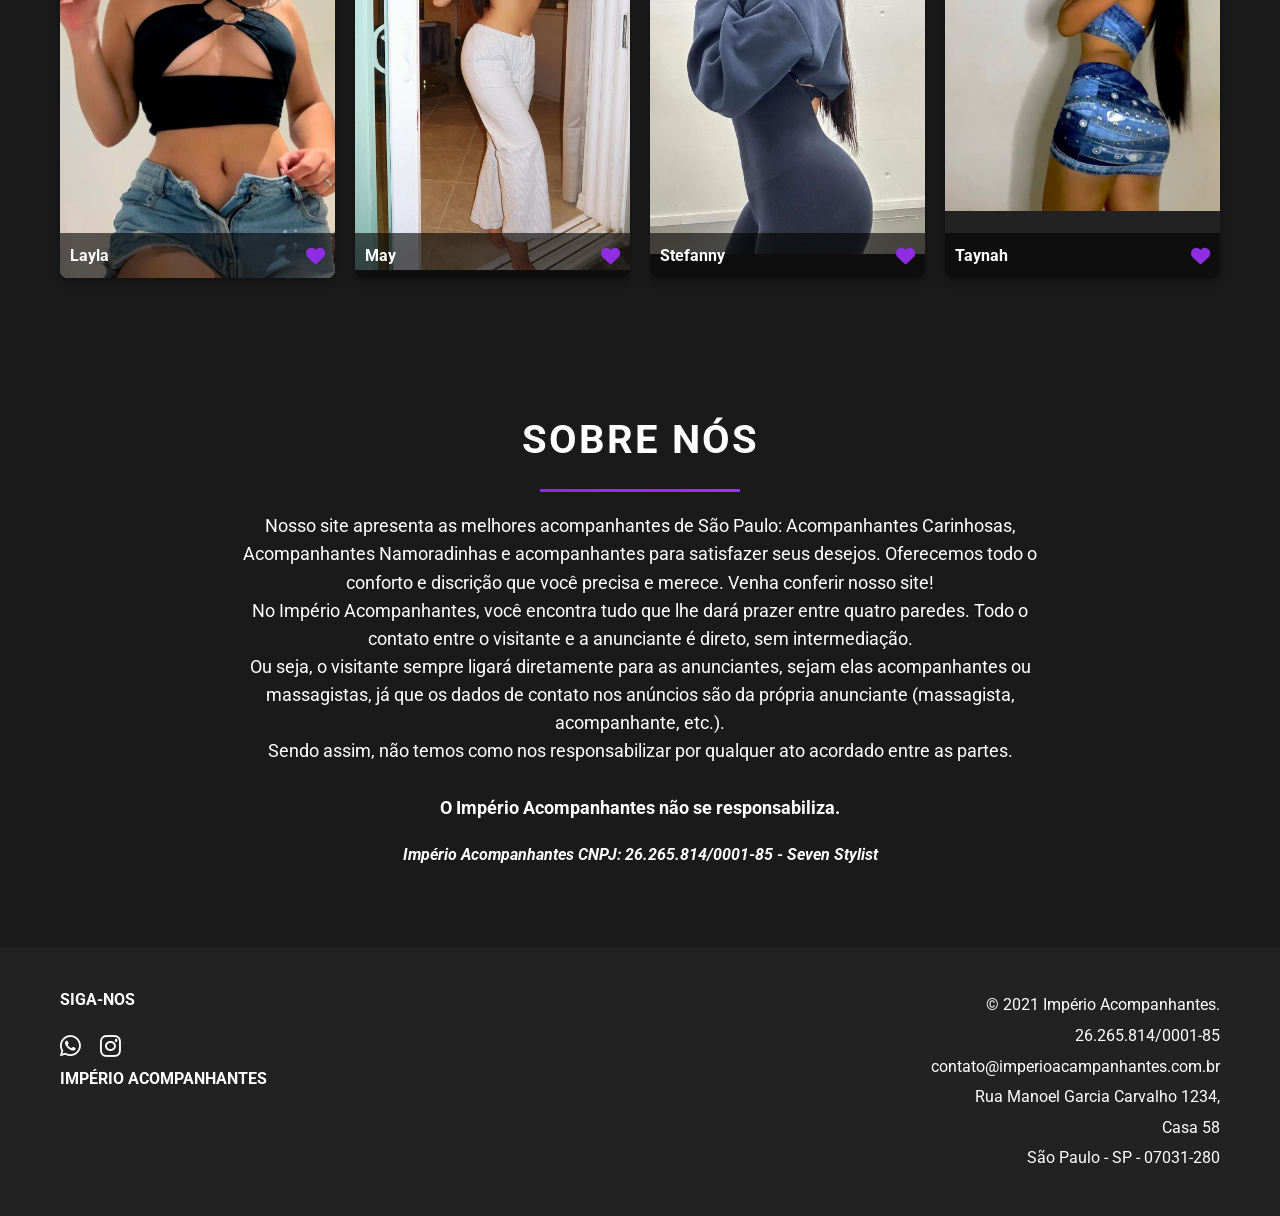
==== commit e977a859: "Alteração dos footer" ====
--- a/index.html
+++ b/index.html
@@ -214,8 +214,8 @@
         <div class="footer-social">
           <h4>Siga-nos</h4>
           <div class="social-icons">
-            <a href="#"><i class="fab fa-facebook-f"></i></a>
-            <a href="#"><i class="fab fa-instagram"></i></a>
+            <a href="https://wa.me/5511932060096?text=Olá!%20Gostaria%20de%20saber%20mais%20sobre%20as%20acompanhantes%20e%20como%20agendar%20um%20serviço%20pelo%20site%20Império%20Acompanhantes." target="_blank"><i class="fab fa-whatsapp"></i></a>
+            <a href="https://www.instagram.com/imperio.girlssp?igsh=MTNxcnp3dWEwZGsxMg%3D%3D&utm_source=qr " target="_blank"><i class="fab fa-instagram"></i></a>
           </div>
           <h4>Império Acompanhantes</h4>
         </div>
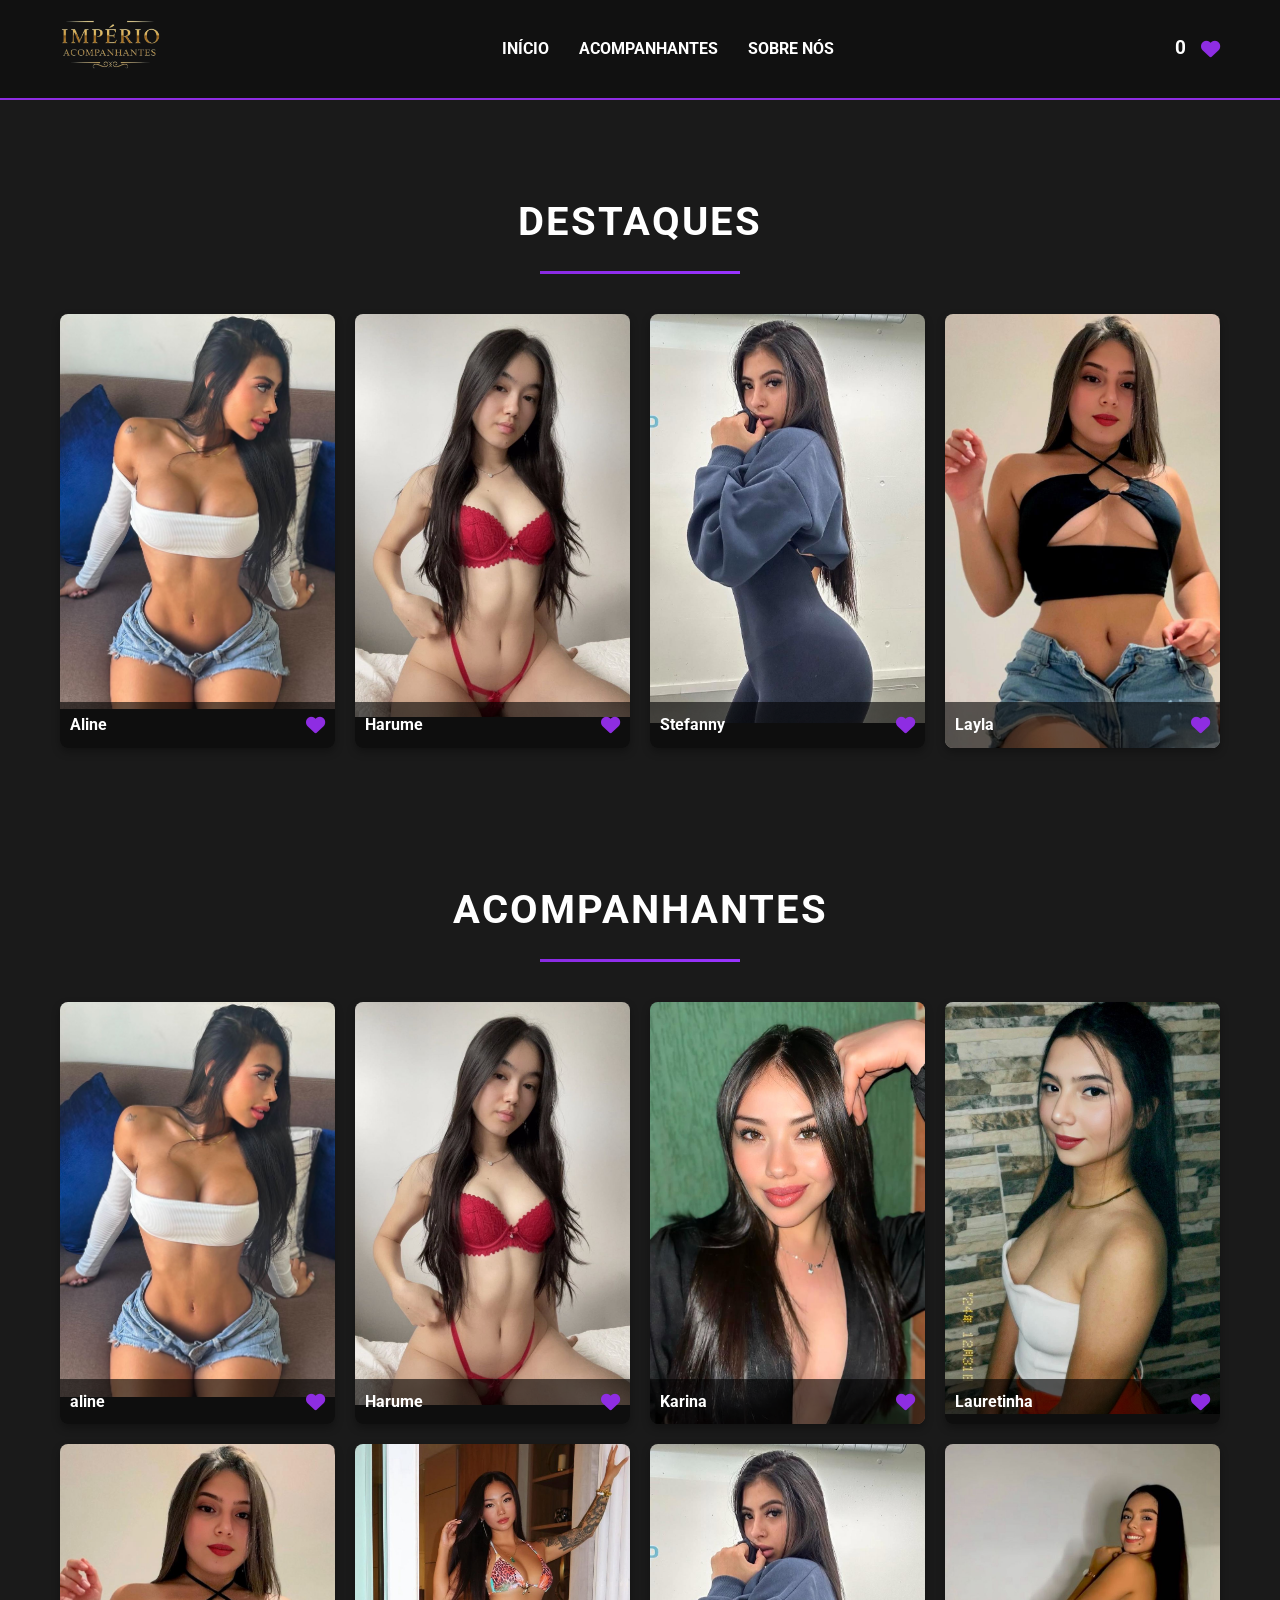
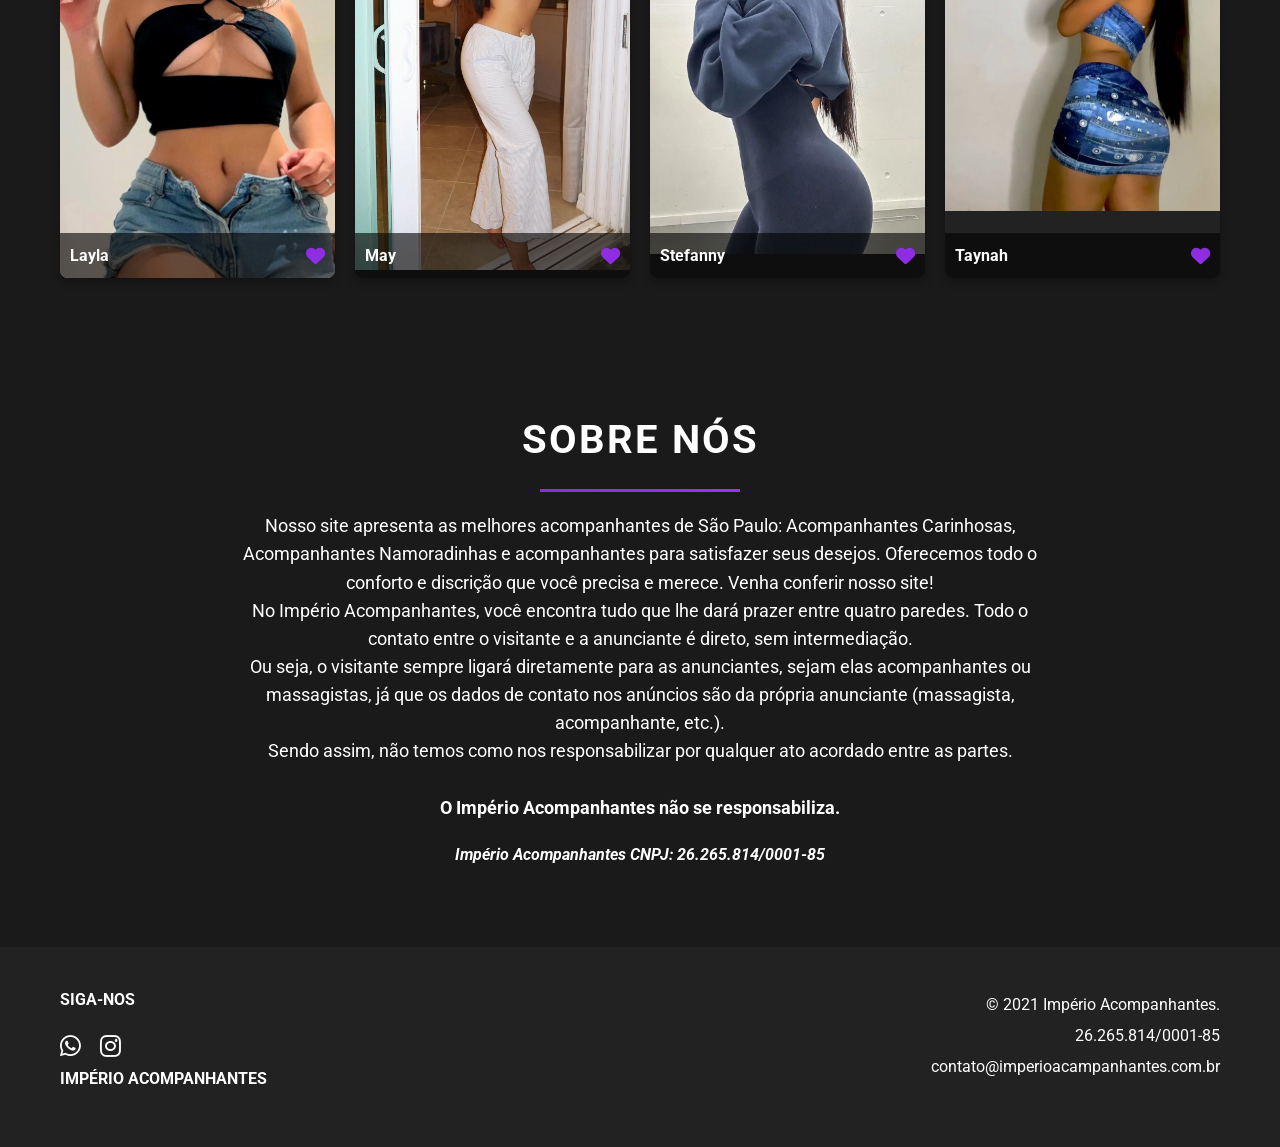
==== commit f99f0aba: "Ajustes Finais" ====
--- a/index.html
+++ b/index.html
@@ -203,7 +203,7 @@
             <strong>O Império Acompanhantes não se responsabiliza. </strong>
           </p>
           <p class="about-us-details">
-            <strong>Império Acompanhantes CNPJ: 26.265.814/0001-85 - Seven Stylist</strong>
+            <strong>Império Acompanhantes CNPJ: 26.265.814/0001-85</strong>
           </p>
         </div>
       </section>
@@ -214,7 +214,7 @@
         <div class="footer-social">
           <h4>Siga-nos</h4>
           <div class="social-icons">
-            <a href="https://wa.me/5511932060096?text=Olá!%20Gostaria%20de%20saber%20mais%20sobre%20as%20acompanhantes%20e%20como%20agendar%20um%20serviço%20pelo%20site%20Império%20Acompanhantes." target="_blank"><i class="fab fa-whatsapp"></i></a>
+            <a href="https://wa.me/5511932060096?text=Olá!%20Gostaria%20de%20mais%20informações%20do%20Império%20Acompanhantes." target="_blank"><i class="fab fa-whatsapp"></i></a>
             <a href="https://www.instagram.com/imperio.girlssp?igsh=MTNxcnp3dWEwZGsxMg%3D%3D&utm_source=qr " target="_blank"><i class="fab fa-instagram"></i></a>
           </div>
           <h4>Império Acompanhantes</h4>
@@ -223,9 +223,6 @@
           <p>&copy; 2021 Império Acompanhantes.</p>
           <p>26.265.814/0001-85</p>
           <p>contato@imperioacampanhantes.com.br</p>
-          <p>Rua Manoel Garcia Carvalho 1234,</p>
-          <p>Casa 58</p>
-          <p>São Paulo - SP - 07031-280</p>
         </div>
       </div>
     </footer>
